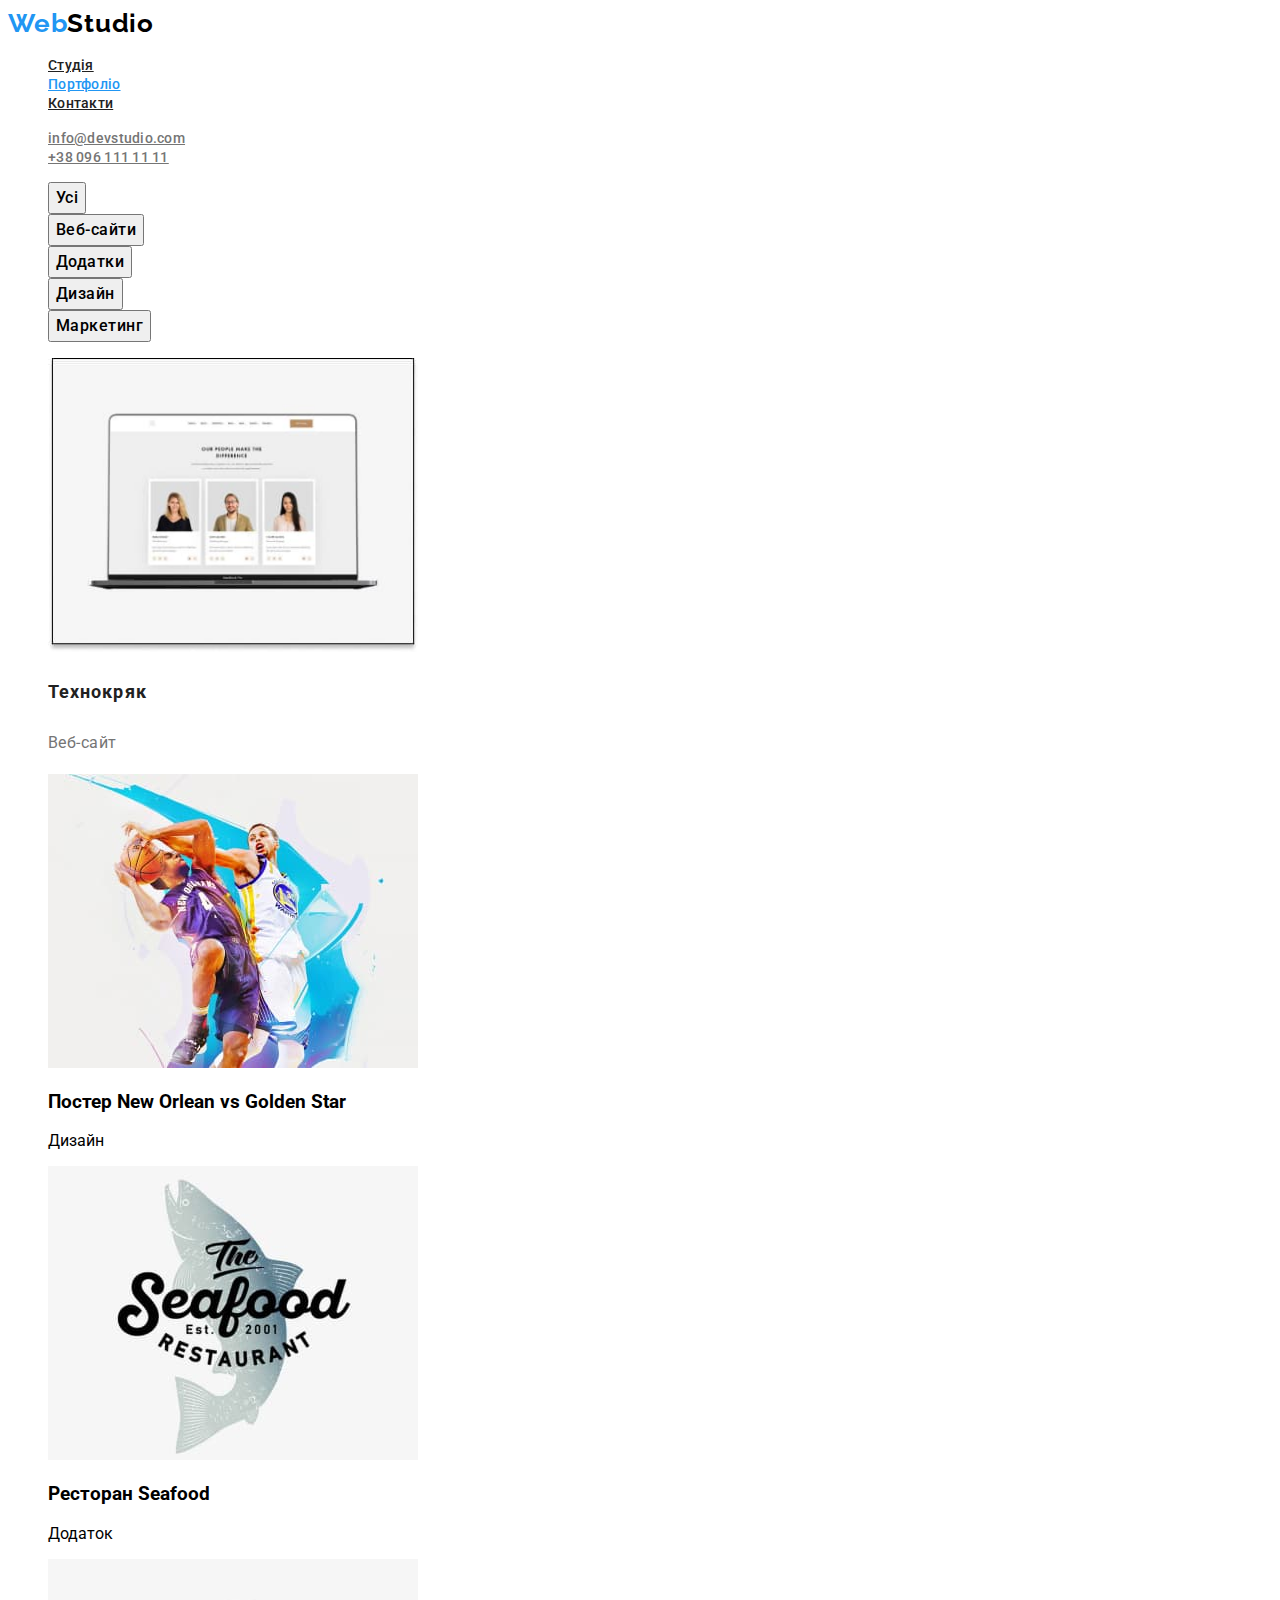
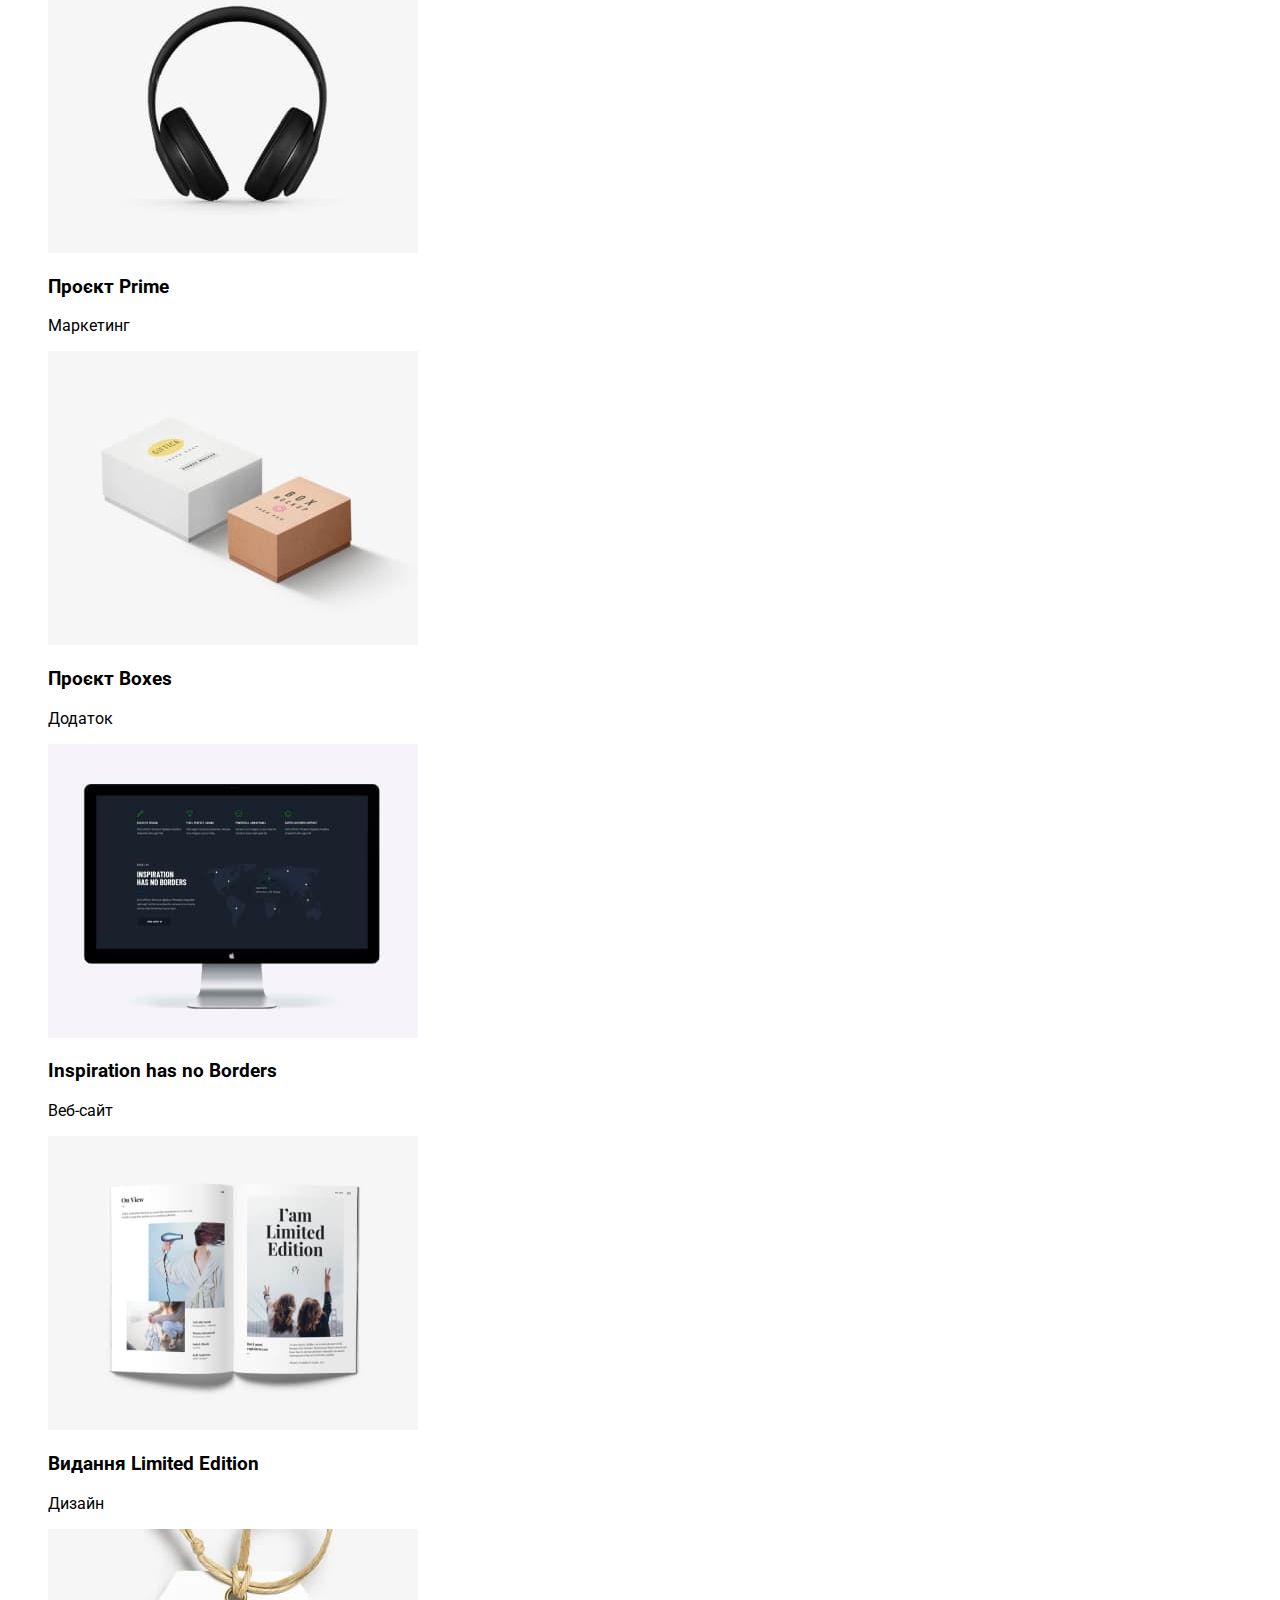
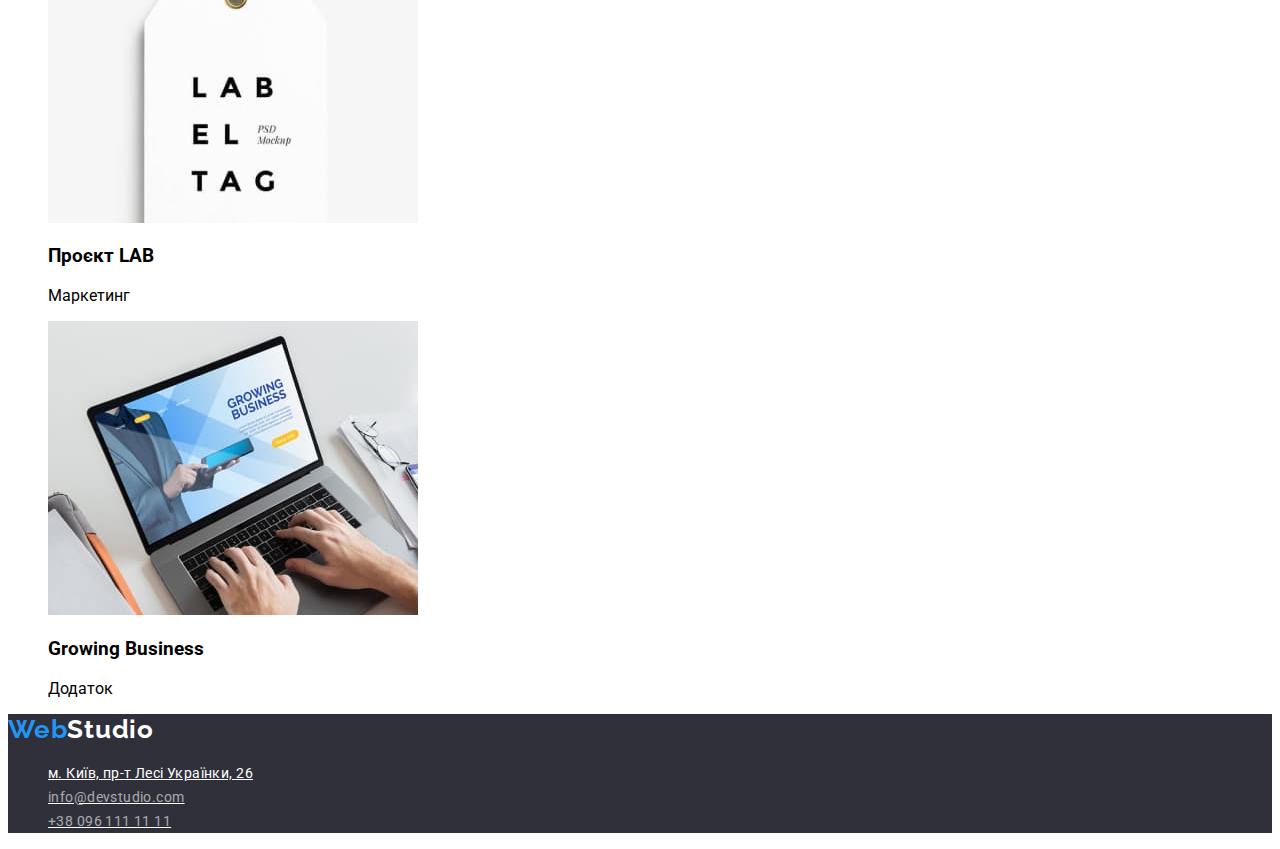
==== portfolio.html @ 3ecb938c "Use css-style" ====
<!DOCTYPE html>
<html lang="uk">
<head>
  <meta charset="UTF-8">
  <meta http-equiv="X-UA-Compatible" content="IE=edge">
  <meta name="viewport" content="width=device-width, initial-scale=1.0">
  <title>Document</title>
  <link rel="preconnect" href="https://fonts.googleapis.com">
  <link rel="preconnect" href="https://fonts.gstatic.com" crossorigin>
  <link href="https://fonts.googleapis.com/css2?family=Oleo+Script&family=Raleway:wght@700&family=Roboto:wght@400;500;700;900&display=swap" rel="stylesheet">
  <link rel="stylesheet" href="./css/styles.css">
</head>
<body>
<header>
  <nav>
    <a lang="en" class="logo" href="./index.html"><span class="logo-accent">Web</span><span
        class="logo-accent-second">Studio</span></a>
    <ul class=" site-nav list">
      <li><a href="./index.html" class="link">Студія</a></li>
      <li><a href="./portfolio.html" class="link current">Портфоліо</a></li>
      <li><a href="#" class="link">Контакти</a></li>
    </ul>
  </nav>
  <ul class="site-nav list">

    <li><a href="" class="link-contact">info@devstudio.com</a></li>
    <li> <a href="" class="link-contact">+38 096 111 11 11</a></li>
  </ul>

</header>
<main>
  <section class="hero-portfolio">
    <h1 class="visually-hidden">Наші роботи</h1>
    <ul class="list">
      <li> <button type="button" class="button">Усі</button></li>
      <li> <button type="button" class="button">Веб-сайти</button></li>
      <li> <button type="button" class="button">Додатки</button></li>
      <li> <button type="button" class="button">Дизайн</button></li>
      <li> <button type="button" class="button">Маркетинг</button></li>
    </ul>
  </section>
  <section class="projects">
    <h2 class="visually-hidden">Зразки проєктів</h2>
    <ul class="project-list">
      <li>
       <img src="./images/pj1.jpg" alt="відкритий веб-сайт на екрані ноутбука" width="370" height="294">
       <h3 class="project-name">Технокряк</h3>
       <p class="project-type">Веб-сайт</p>
      </li>
      <li>
        <img src="./images/pj2.jpg" alt="два баскетболісти грають баскетбол" width="370" height="294">
        <h3 class="">Постер New Orlean vs Golden Star</h3>
        <p class="">Дизайн</p>
      </li>
      <li>
       <img src="./images/pj3.jpg" alt="логотип ресторану" width="370" height="294">
       <h3 class="">Ресторан Seafood</h3>
       <p class="">Додаток</p>
      </li>
      <li>
       <img src="./images/pj4.jpg" alt="чорні великі навушники для прослуховування музики" width="370" height="294">
       <h3 class="">Проєкт Prime</h3>
       <p class="">Маркетинг</p>
      </li>
      <li>
       <img src="./images/pj5.jpg" alt="дві коробки" width="370" height="294">
       <h3 class="">Проєкт Boxes</h3>
       <p class="">Додаток</p>
      </li>
      <li>
       <img src="./images/pj6.jpg" alt="монітор комп'ютера" width="370" height="294">
       <h3 class="">Inspiration has no Borders</h3>
       <p class="">Веб-сайт</p>
      </li>
      <li>
        <img src="./images/pj7.jpg" alt="розкритий глянцевий журнал" width="370" height="294">
       <h3 class="">Видання Limited Edition</h3>
       <p class="">Дизайн</p>
      </li>
      <li>
       <img src="./images/pj8.jpg" alt="бірка" width="370" height="294">
       <h3 class="">Проєкт LAB</h3>
       <p class="">Маркетинг</p>
      </li>
      <li>
       <img src="./images/pj9.jpg" alt="робота за ноутбуком" width="370" height="294">
       <h3 class="">Growing Business</h3>
       <p class="">Додаток</p>
      </li>
    </ul>
  </section>
</main>
<footer class="footer">
  <a lang="en" class="logo-footer" href="./index.html"><span class="logo-footer-accent">Web</span><span
      class="logo-footer-accent-second">Studio</span></a>
  <address class="address">
    <ul class="footer-list">
      <li> <a href="https://goo.gl/maps/9u5cawYjL2fReU3x6" target="_blank" rel="noopener noreferrer nofollow"
          class="contact"> м. Київ, пр-т Лесі Українки, 26</a> </li>
      <li><a href="#" class="contact"><span class="contact-rgba">info@devstudio.com</span></a></li>
      <li><a href="#" class="contact"> <span class="contact-rgba">+38 096 111 11 11</span></a></li>
    </ul>
  </address>
</footer>
</body>
</html>
---- css/styles.css ----
:root{
  --primary-text-color:#757575;
  --title-text-color: #212121;
  --accent-color: #2196f3;
  --primary-background-color:#ffffff;
  --background-color: #f5f4fa;
  --text-color:#ffffff;


}

body{
  background-color: var(--primary-background-color)
  color: var(--primary-text-color);
  font-family: "Roboto" , sans-serif
}

/*Хедер*/
.logo{
  text-decoration: none;
}
.logo-accent{
  color:var(--accent-color);
  font-family: "Raleway" , sans-serif;
  font-weight: 700;
  font-size: 26px;
  line-height: 31px;
  letter-spacing: 0.03em;
}
.logo-accent-second{
  color:#000000;
  font-family: "Raleway" , sans-serif;
  font-weight: 700;
  font-size: 26px;
  line-height: 31px;
  letter-spacing: 0.03em;
}
.list{
  list-style: none;
  background-color: var(--primary-background-color);
}
/*site-nav list*/
.site-nav .link{
  color: var(--title-text-color);
  font-family: "Roboto";
  font-weight: 500;
  font-size: 14px;
  line-height: 16px;
  letter-spacing: 0.02em;
}
.site-nav .link:hover, 
.site-nav .link:focus{
  color: var(--accent-color);
}
.site-nav .link.current{
  color: var(--accent-color);
}
.link-contact{
  color: var(--primary-text-color);
  font-family: "Roboto";
  font-weight: 500;
  font-size: 14px;
  line-height: 16px;
  letter-spacing: 0.02em;
}
.site-nav .link-contact:hover,
.site-nav .link-contact:focus{
  color: var(--accent-color);
}
/*Main*/
.hero{
  background-color: #2F303A;
}
.hero-title{
  color: var(--text-color);
  font-family: "Roboto";
  font-weight: 900;
  font-size: 44px;
  line-height: 60px;  
  letter-spacing: 0.06em;
  text-transform: uppercase;
}
.primary-button{
  color: var(--background-color);
  background-color: var(--accent-color);
  font-family: "Roboto";
  font-weight: 700;
  font-size: 16px;
  line-height: 30px;
  letter-spacing: 0.06em;
  cursor: pointer;
}
.primary-button:hover,
.primary-button:focus {
  color: var(--background-color);
  background-color: #188ce8;
}
.visually-hidden {
  position: absolute;
  white-space: nowrap;
  width: 1px;
  height: 1px;
  overflow: hidden;
  border: 0;
  padding: 0;
  clip: rect(0 0 0 0);
  clip-path: inset(50%);
  margin: -1px;
}
.list-of{
  color: var(--title-text-color);
  background-color: var(--primary-background-color);
  font-family: "Roboto";
  font-weight: 700;
  font-size: 14px;
  line-height: 16px;
  letter-spacing: 0.03em;
  text-transform: uppercase
}
.section-occupation{
  color:var(--title-text-color);
  font-family: "Roboto";
  font-weight: 700;
  font-size: 36px;
  line-height: 42px;
  letter-spacing: 0.03em;
}
.section-members{
  background-color: var(--background-color);
}
.our-team{
  color: var(--title-text-color);
  font-family: "Roboto";
  font-weight: 700;
  font-size: 36px;
  line-height: 42px;
  letter-spacing: 0.03em;
}
.list-members{
  list-style: none;
}
.member{
    background-color: var(--primary-background-color);
}
.member-name{
  color: var(--title-text-color);
  font-family: "Roboto";
  font-weight: 500;
  font-size: 16px;
  line-height: 19px;
  letter-spacing: 0.03em;
}
.position{
  color:var(--primary-text-color);
  font-family: "Roboto";
  font-weight: 400;
  font-size: 16px;
  line-height: 19px;
  letter-spacing: 0.03em;
}
/*Футер*/
.footer{
  background-color: #2F303A;
}
.logo-footer{
  text-decoration: none;
}
.logo-footer-accent{
  color: var(--accent-color);
  font-family: "Raleway", sans-serif;
  font-weight: 700;
  font-size: 26px;
  line-height: 31px;
  letter-spacing: 0.03em;

}
.logo-footer-accent-second{
  color: var(--text-color);
  font-family: "Raleway", sans-serif;
  font-weight: 700;
  font-size: 26px;
  line-height: 31px;
  letter-spacing: 0.03em;
}
.address{
  font-style: normal;
}
.footer-list{
  list-style: none;
}
.contact{
  color: var(--text-color);
  font-family: "Roboto";
  font-weight: 400;
  font-size: 14px;
  line-height: 24px;
  letter-spacing: 0.03em;
}
.contact:hover,
.contact:focus{
  color: var(--accent-color)
}
.contact-rgba{
  color: rgba(255, 255, 255, 0.6);
}
.hero-portfolio{
  list-style: none;
  background-color: var(--primary-background-color);
}
.hero-title-portfolio{
 color: var(--title-text-color);
 background-color: var(--primary-background-color)
}
.button{
  font-family: "Roboto";
  cursor: pointer;
  font-weight: 500;
  font-size: 16px;
  line-height: 26px;
  letter-spacing: 0.03em;
}
.button:hover,
.button:focus{
  background-color: var(--accent-color);
  color: var(--text-color);
}
/*projects*/
.project-list{
  list-style: none;
}
.project-name{
  color: var(--title-text-color);
  font-family: "Roboto";
  font-weight: 700;
  font-size: 18px;
  line-height: 36px;
  letter-spacing: 0.06em;
}
.project-type{
  color: var(--primary-text-color);
  font-family: "Roboto";
  font-weight: 400;
  font-size: 16px;
  line-height: 30px;
  letter-spacing: 0.03em;
}
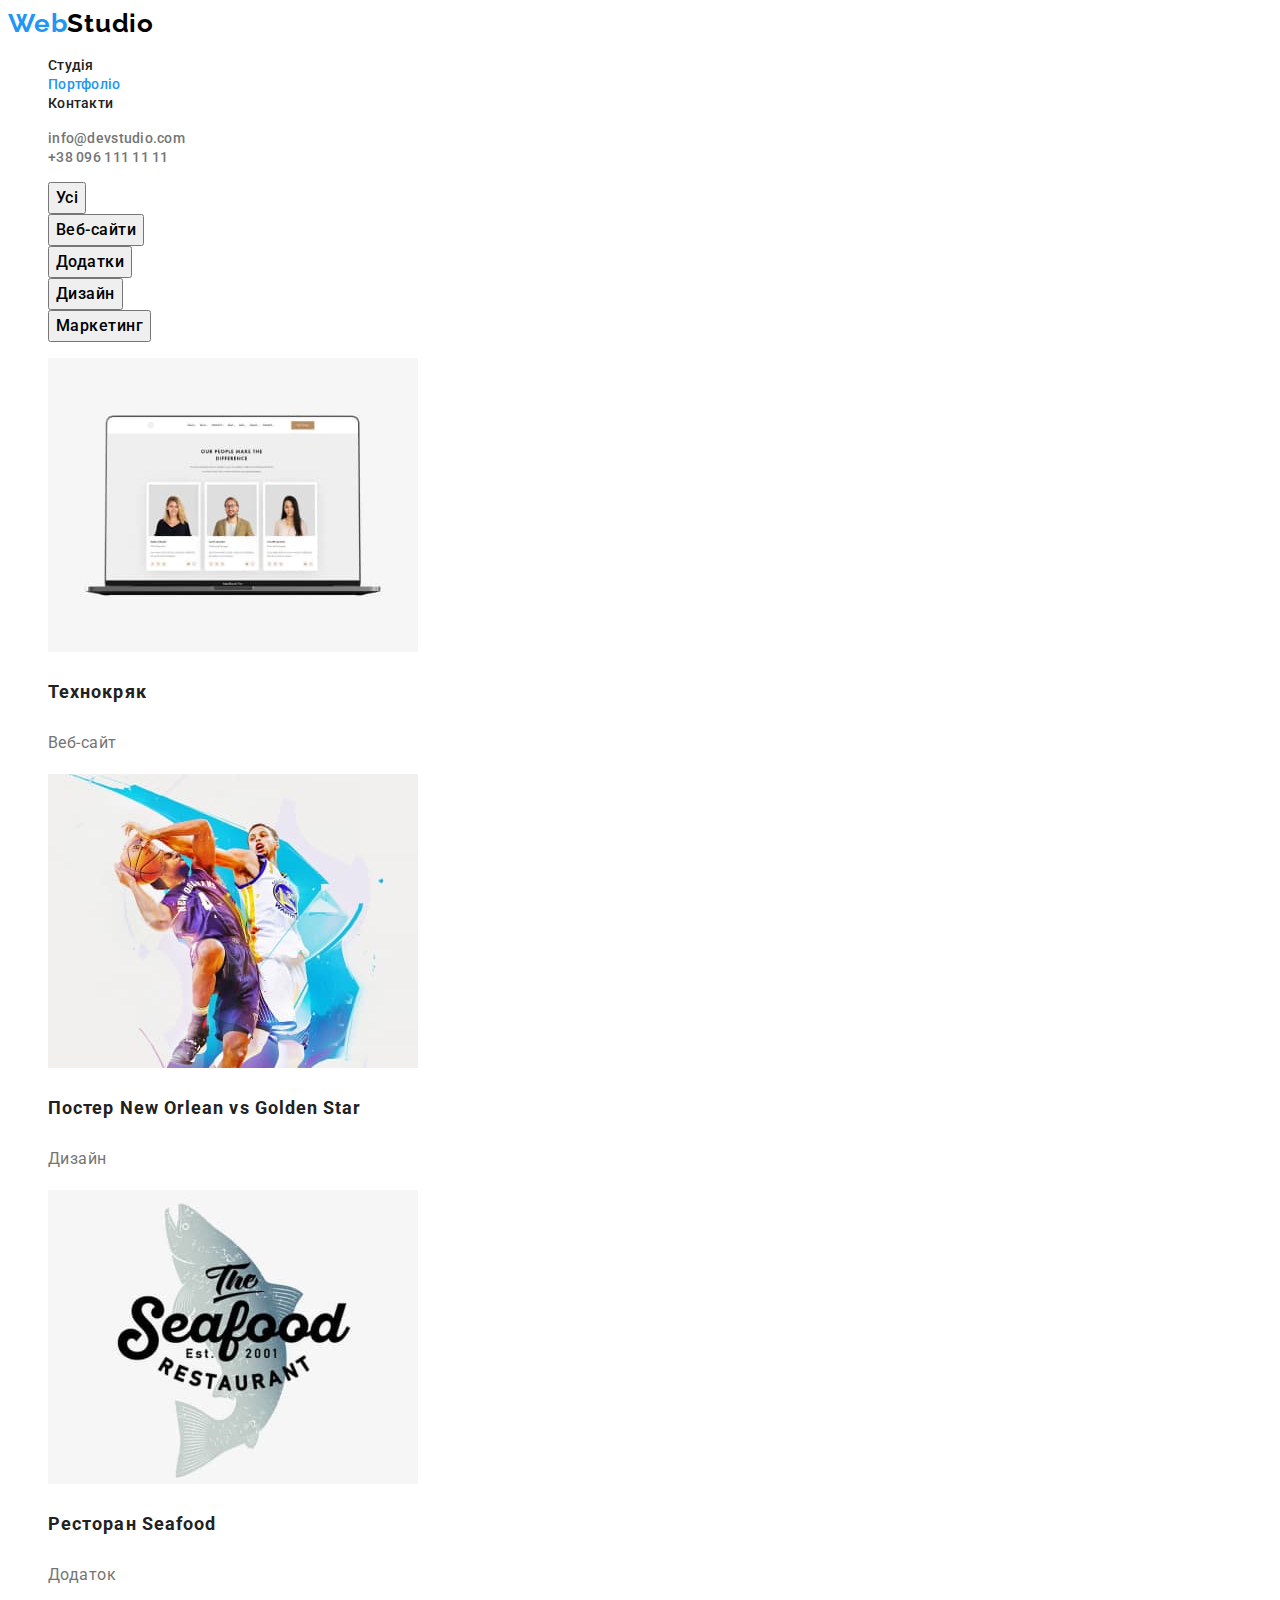
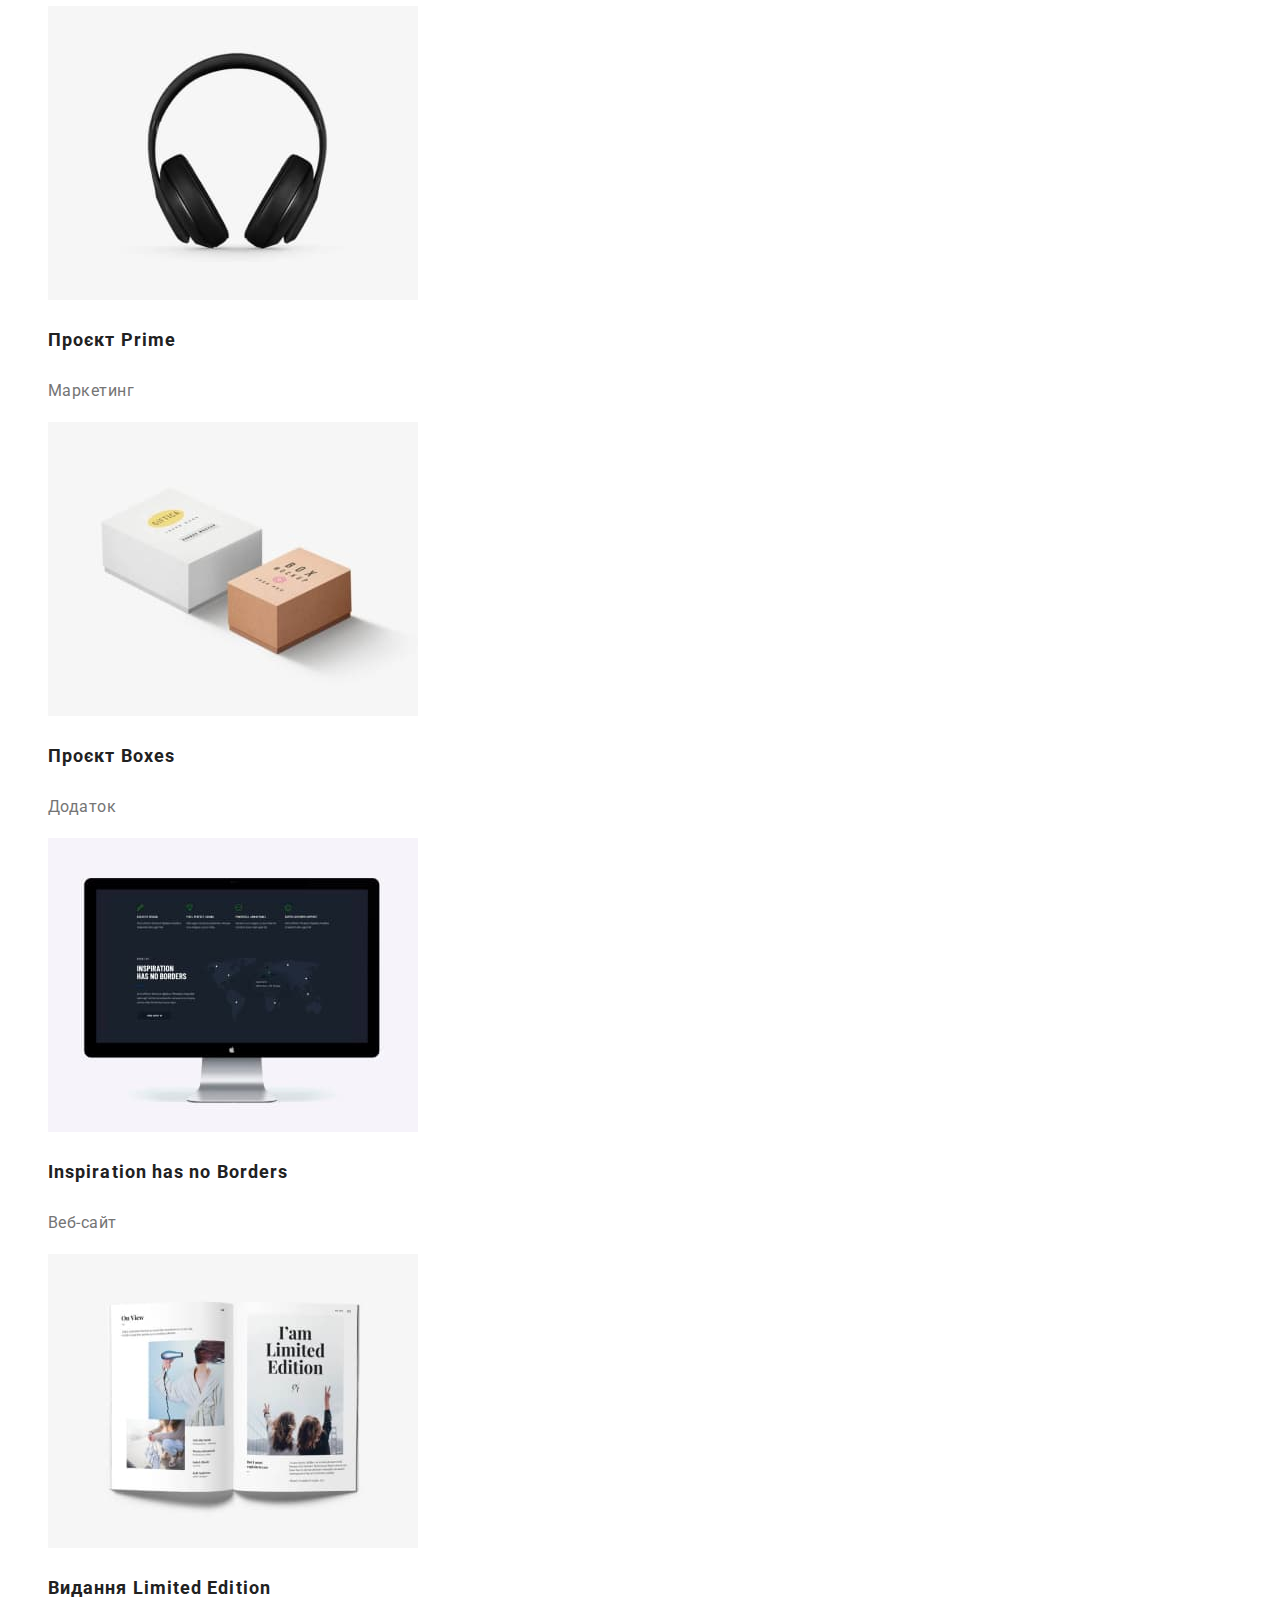
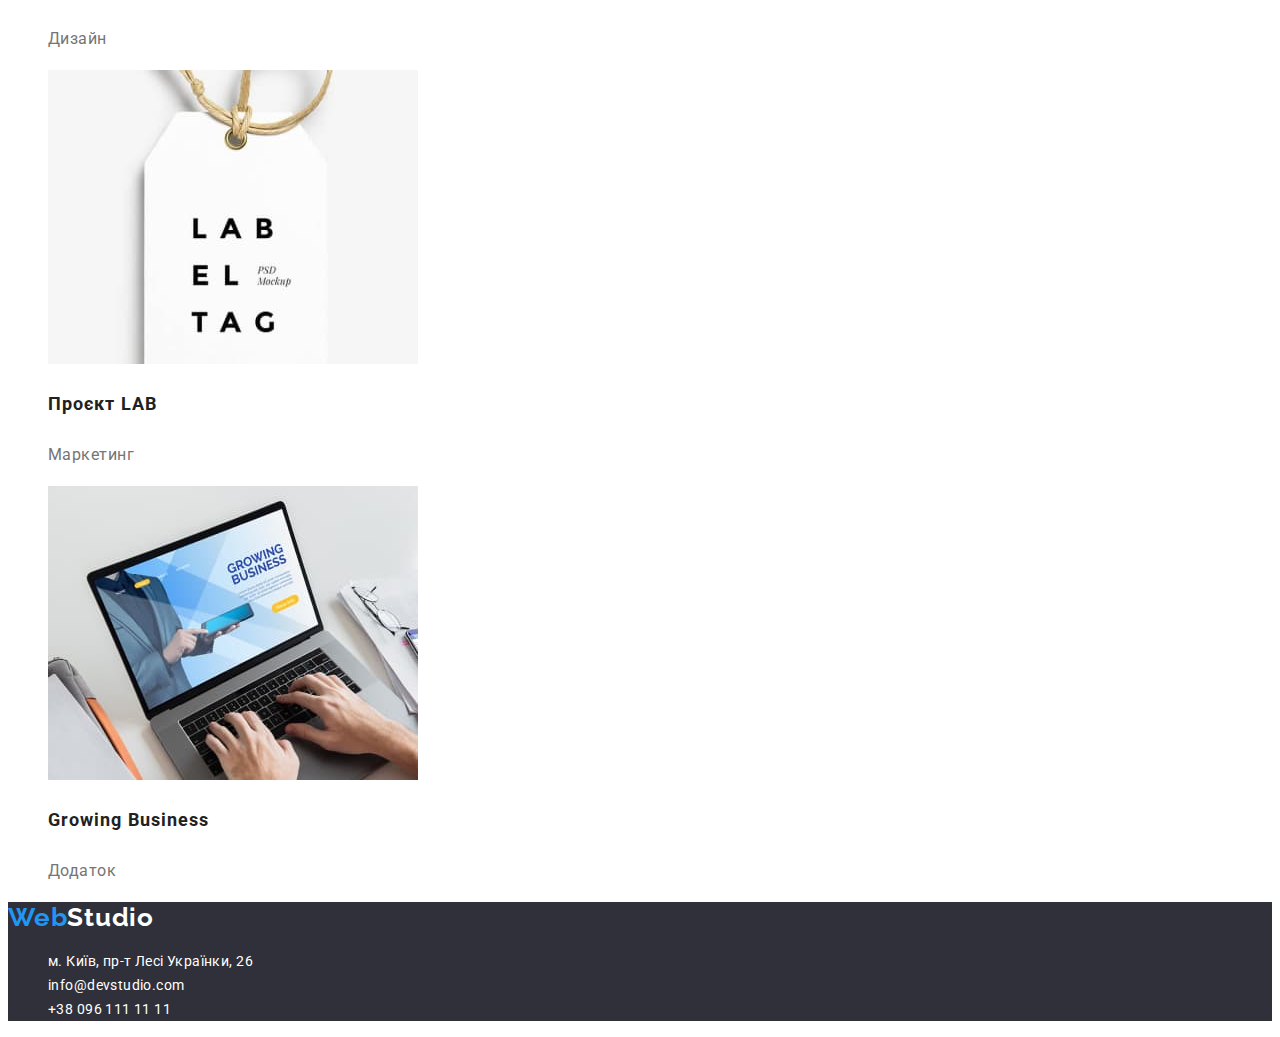
==== commit b01310e8: "new page" ====
--- a/portfolio.html
+++ b/portfolio.html
@@ -38,8 +38,6 @@
       <li> <button type="button" class="button">Дизайн</button></li>
       <li> <button type="button" class="button">Маркетинг</button></li>
     </ul>
-  </section>
-  <section class="projects">
     <h2 class="visually-hidden">Зразки проєктів</h2>
     <ul class="project-list">
       <li>
@@ -49,43 +47,43 @@
       </li>
       <li>
         <img src="./images/pj2.jpg" alt="два баскетболісти грають баскетбол" width="370" height="294">
-        <h3 class="">Постер New Orlean vs Golden Star</h3>
-        <p class="">Дизайн</p>
+        <h3 class="project-name">Постер New Orlean vs Golden Star</h3>
+        <p class="project-type">Дизайн</p>
       </li>
       <li>
        <img src="./images/pj3.jpg" alt="логотип ресторану" width="370" height="294">
-       <h3 class="">Ресторан Seafood</h3>
-       <p class="">Додаток</p>
+       <h3 class="project-name">Ресторан Seafood</h3>
+       <p class="project-type">Додаток</p>
       </li>
       <li>
        <img src="./images/pj4.jpg" alt="чорні великі навушники для прослуховування музики" width="370" height="294">
-       <h3 class="">Проєкт Prime</h3>
-       <p class="">Маркетинг</p>
+       <h3 class="project-name">Проєкт Prime</h3>
+       <p class="project-type">Маркетинг</p>
       </li>
       <li>
        <img src="./images/pj5.jpg" alt="дві коробки" width="370" height="294">
-       <h3 class="">Проєкт Boxes</h3>
-       <p class="">Додаток</p>
+       <h3 class="project-name">Проєкт Boxes</h3>
+       <p class="project-type">Додаток</p>
       </li>
       <li>
        <img src="./images/pj6.jpg" alt="монітор комп'ютера" width="370" height="294">
-       <h3 class="">Inspiration has no Borders</h3>
-       <p class="">Веб-сайт</p>
+       <h3 class="project-name">Inspiration has no Borders</h3>
+       <p class="project-type">Веб-сайт</p>
       </li>
       <li>
         <img src="./images/pj7.jpg" alt="розкритий глянцевий журнал" width="370" height="294">
-       <h3 class="">Видання Limited Edition</h3>
-       <p class="">Дизайн</p>
+       <h3 class="project-name">Видання Limited Edition</h3>
+       <p class="project-type">Дизайн</p>
       </li>
       <li>
        <img src="./images/pj8.jpg" alt="бірка" width="370" height="294">
-       <h3 class="">Проєкт LAB</h3>
-       <p class="">Маркетинг</p>
+       <h3 class="project-name">Проєкт LAB</h3>
+       <p class="project-type">Маркетинг</p>
       </li>
       <li>
        <img src="./images/pj9.jpg" alt="робота за ноутбуком" width="370" height="294">
-       <h3 class="">Growing Business</h3>
-       <p class="">Додаток</p>
+       <h3 class="project-name">Growing Business</h3>
+       <p class="project-type">Додаток</p>
       </li>
     </ul>
   </section>
@@ -97,8 +95,8 @@
     <ul class="footer-list">
       <li> <a href="https://goo.gl/maps/9u5cawYjL2fReU3x6" target="_blank" rel="noopener noreferrer nofollow"
           class="contact"> м. Київ, пр-т Лесі Українки, 26</a> </li>
-      <li><a href="#" class="contact"><span class="contact-rgba">info@devstudio.com</span></a></li>
-      <li><a href="#" class="contact"> <span class="contact-rgba">+38 096 111 11 11</span></a></li>
+      <li><a href="#" class="contact">info@devstudio.com</a></li>
+      <li><a href="#" class="contact"> +38 096 111 11 11 </a></li>
     </ul>
   </address>
 </footer>
--- a/css/styles.css
+++ b/css/styles.css
@@ -47,6 +47,7 @@
   font-size: 14px;
   line-height: 16px;
   letter-spacing: 0.02em;
+  text-decoration: none;
 }
 .site-nav .link:hover, 
 .site-nav .link:focus{
@@ -62,6 +63,7 @@
   font-size: 14px;
   line-height: 16px;
   letter-spacing: 0.02em;
+  text-decoration: none;
 }
 .site-nav .link-contact:hover,
 .site-nav .link-contact:focus{
@@ -195,6 +197,7 @@
   font-size: 14px;
   line-height: 24px;
   letter-spacing: 0.03em;
+  text-decoration: none;
 }
 .contact:hover,
 .contact:focus{
